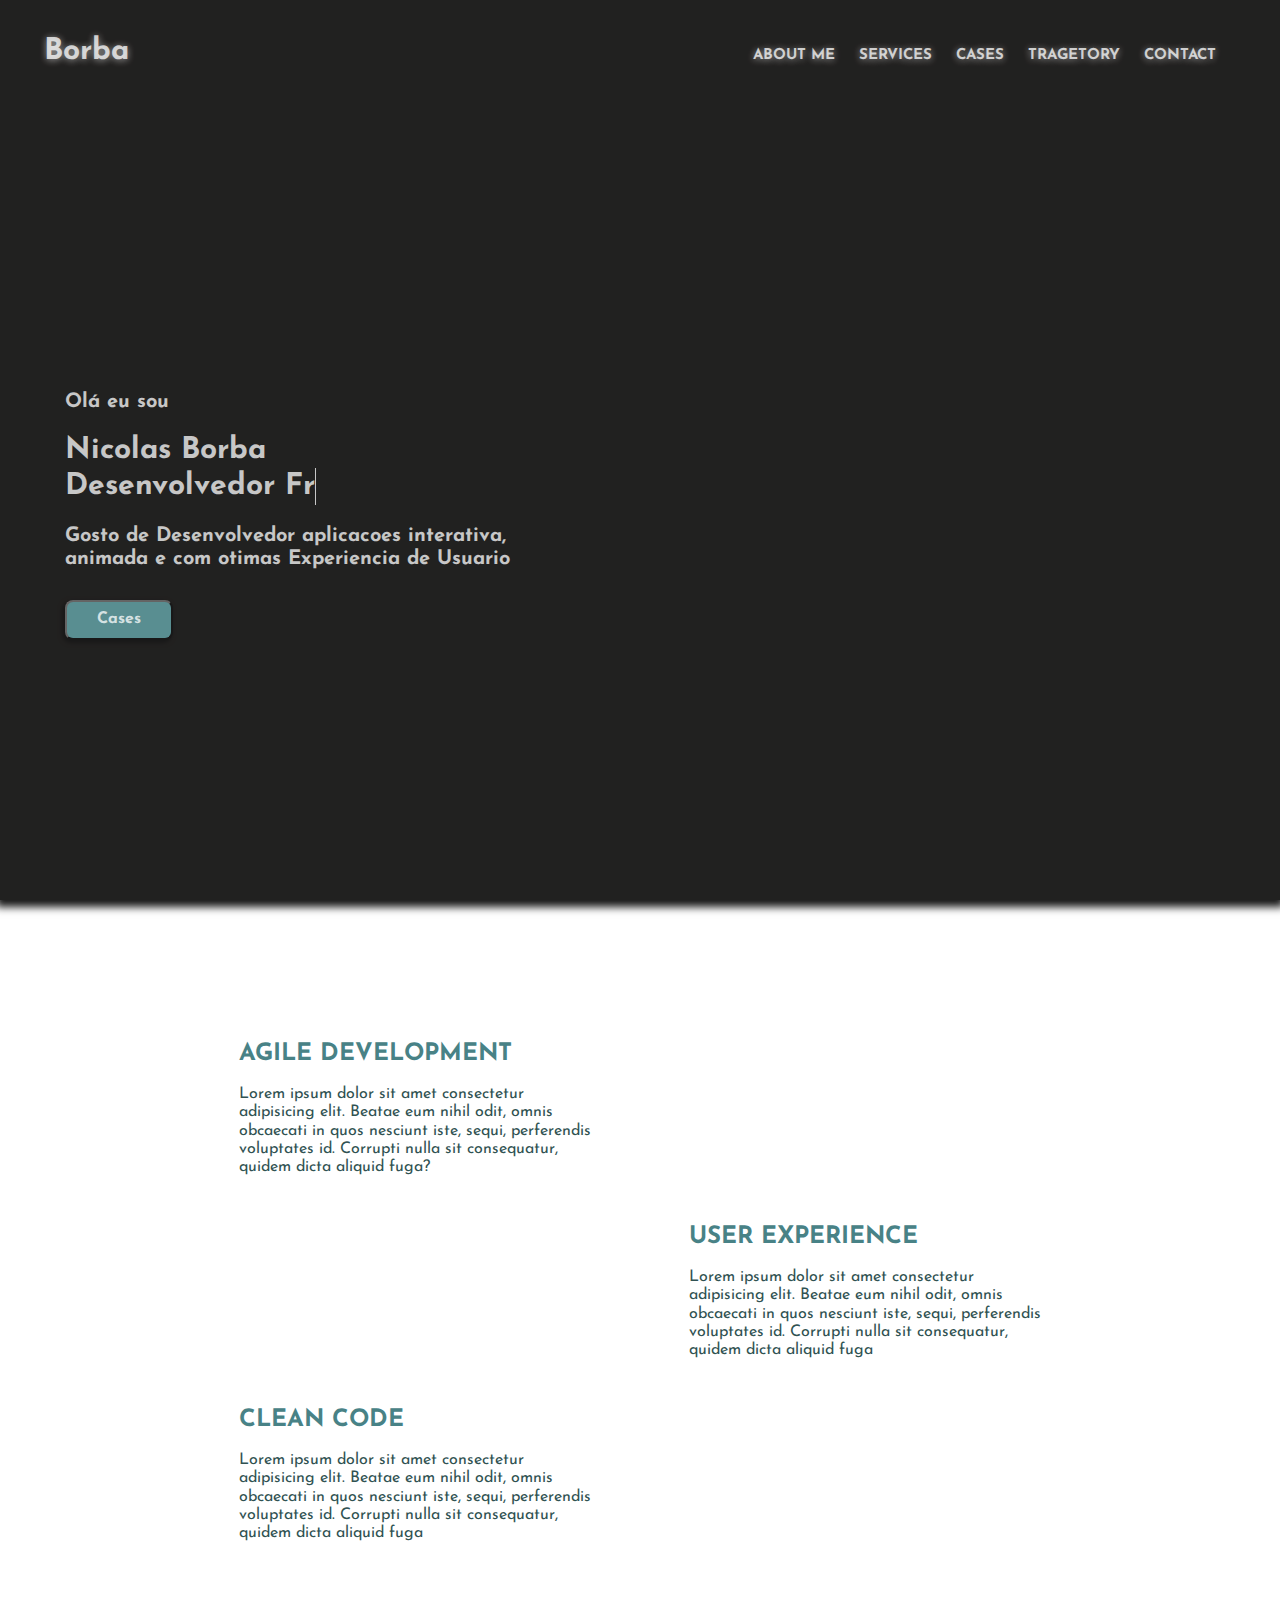
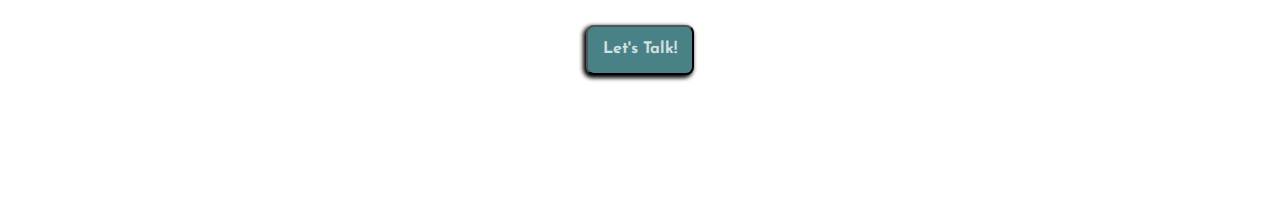
==== index.html @ f861fa84 "mudando modelo do projeto" ====
<!DOCTYPE html>
<html lang="en">
<head>
    <meta charset="UTF-8">
    <meta http-equiv="X-UA-Compatible" content="IE=edge">
    <meta name="viewport" content="width=device-width, initial-scale=1.0">
    <!--font-->
    <link rel="preconnect" href="https://fonts.googleapis.com">
    <link rel="preconnect" href="https://fonts.gstatic.com" crossorigin>
    <link href="https://fonts.googleapis.com/css2?family=Josefin+Sans:ital,wght@0,300;0,400;1,700&display=swap" rel="stylesheet">
    <!--config-->
    <link rel="stylesheet" href="css/config/normalize.css">
    <link rel="stylesheet" href="css/config/reset.css">
    <link rel="stylesheet" href="css/config/root.css">

    <link rel="stylesheet" href="css/banner.css">
    <link rel="stylesheet" href="css/services/services.css">
    <link rel="stylesheet" href="css/services/list__services.css">
    <link rel="stylesheet" href="css/style.css">

    <title>be welcome!</title>
</head>
<body>
    <div class="background">
        <header class="header">
            <div class="logo">Borba</div>
            <ul class="nav__list">
                <li class="nav__item"><a href="">ABOUT ME</a></li>
                <li class="nav__item"><a href="">SERVICES</a></li>
                <li class="nav__item"><a href="">CASES</a></li>
                <li class="nav__item"><a href="">TRAGETORY</a></li>
                <li class="nav__item"><a href="">CONTACT</a></li>
            </ul>
        </header>

        <section class="banner">
            <div class="banner__info">
            <div class="titulo">
                <p>Olá eu sou</p>
                <h2>Nicolas Borba</h2>
                <h1 class="line typingAnimation typing">Desenvolvedor Front-end</h1>
                <p class="p">Gosto de Desenvolvedor aplicacoes interativa, animada  e com otimas Experiencia de Usuario</p>
                <button>Cases</button>
            </div>
            </div>
          














        </section>
    </div>
    <section class="services">
        <row class="list__services">
            <div class="service__item service-dev" id="service">
                <div class="content">
                    <h2>AGILE DEVELOPMENT </h2>
                    <p>Lorem ipsum dolor sit amet consectetur adipisicing elit. Beatae eum nihil odit, omnis obcaecati in quos nesciunt iste, sequi, perferendis voluptates id. Corrupti nulla sit consequatur, quidem dicta aliquid fuga?</p>
                </div>
            </div>
            <div class="service__item service-ux" id="service">
                <div class="content">
                    <h2>USER EXPERIENCE</h2>
                    <p>Lorem ipsum dolor sit amet consectetur adipisicing elit. Beatae eum nihil odit, omnis obcaecati in quos nesciunt iste, sequi, perferendis voluptates id. Corrupti nulla sit consequatur, quidem dicta aliquid fuga</p>

                </div>
            </div>
            <div class="service__item service-tecnologies" id="service">
                <div class="content">
                    <h2>CLEAN CODE</h2>
                    <p>Lorem ipsum dolor sit amet consectetur adipisicing elit. Beatae eum nihil odit, omnis obcaecati in quos nesciunt iste, sequi, perferendis voluptates id. Corrupti nulla sit consequatur, quidem dicta aliquid fuga</p>

                </div>
            </div>
        </row>

        <button>Let's Talk!</button>

    </section>
</body>
</html>
---- css/config/root.css ----
:root{
    --primary: #488286;
    --primary-hover: #305252;
    --secondary:    #488286;
    --secondary-hover: #305252;
    --background-1: #0a0908;
    --white: rgba(255, 255, 255, .75);
    --text-shadow: 0px 1px 7px rgba(150, 150, 150, 1);
    --text-shadow-hover: 0px 1px 7px rgb(203, 42, 112, 1);
}
html{
    scroll-behavior: smooth;
}
@keyframes moveUpDown {
    0%{ 
        background-position-y: 0rem;
    }
    100%{
        background-position-y: -80rem;
    }
}
---- css/banner.css ----
@import url(config/root.css);


.banner{
    height: calc(100vh - 110.38px);
    display: flex;
    
    
    
}



.banner__info{
    color: var(--white);
    display: flex;
    width: 50%;
    align-items: center;
    justify-content: flex-start;
    padding-left: 65px;
    
   
}
.title{
    width: auto; 
    display: flex;
    flex-direction: row;   
}
.banner__info h1{
    font-size: 30px;
    padding-top: 2px;
}
.banner h2{
   
    font-size: 30px;
}
.banner__info p{
    font-size: 20px;
    
    font-weight: bolder;
}
.underline{
    
    display: flex;
    align-items: flex-end;
    animation: piscar 1.2s infinite;
}
.underline p{
    padding-top: 10px;
    font-size: 40px;
}
 button{
    color: var(--white);
    font-weight: bolder;
    margin-top: 9px;
    width: 108px;
    height: 40px;
    border-radius: .5rem;
    background-color: var(--secondary);
    -webkit-box-shadow: -2px 2px 4px 1px #000000; 
    box-shadow: -2px 2px 4px 1px #000000;
    transition: all .1s ease-in-out;
}
button:hover{
    cursor: pointer;
    width: 107px;
    background-color: var(--secondary-hover);
}



.line{
    width: 50%;
    position: relative;
    border-right: 1px solid var(--white);
    white-space: nowrap;
    overflow: hidden;
    text-align: center;
    transition: all .1s ease-in-out;
}
.typingAnimation{
    animation: blinkCursor 500ms steps(40) infinite normal, typingText 4s steps(40) normal both;
}

@keyframes blinkCursor {
    from{
        border-right-color: var(--white);
    }
    to{
        border-right-color: transparent;
    }
}

@keyframes typingText {
    from{ width: 0%;}
    to{ width: 11.31em;}
}
---- css/services/services.css ----
.services{
    height: 100vh;
    background-color: var(--white);
    display: flex;
    flex-direction: column;
    justify-content: center;
    align-items: center;
}

.services h2{
    color: var(--primary);
}
.services p {
    color: var(--primary-hover);
}
---- css/services/list__services.css ----
.list__services{
    display: flex;
    flex-direction: column;
    width: 100%;
    align-items: center;

}


.service-ux{
    margin-right: -450px;
    display: flex;
    flex-direction: column;
    justify-content: flex-end;
    align-items: center;
    animation: moverUx 3s;

}
.service-dev{
    margin-left: -450px;
    display: flex;
    flex-direction: column;
    justify-content: center;
}
.service-tecnologies{
    margin-left: -450px;
    display: flex;
    flex-direction: column;
    justify-content: center;
}
.list__services .content{
    height:135px;
    display: flex;
    flex-direction: column;
    justify-content: center;
    padding: 1.5rem;
    transition: all  .3s ease-in-out;
}
.service__item .content:hover{
    cursor: pointer;
    -webkit-box-shadow: 0px 0px 15px -5px var(--secondary); 
box-shadow: 0px 0px 15px -5px var(--secondary);
}
.p{ 
    width: 500px;
    height: 33;
}
.services button{
   margin-top: 50px;
   height: 50px;
}
#service{
    width: 400px;
}



@keyframes moverUx{
    0% {
        transform: translatex(200px);
      }
    100%{
        transform: translatex(0px);
    }
}
---- css/style.css ----
*{
    list-style-type: none;
    text-decoration: none;
    font-family: 'Josefin Sans', sans-serif;
}
.background{
    width: 100%;
    height: 100vh;
    background-color: var(--background-1);
    object-fit: contain;
    background-size: cover;
    opacity: .9;
    -webkit-box-shadow: 0px 3px 8px 4px #000000; 
box-shadow: 0px 3px 8px 4px #000000;
}
.header{
    display: flex;
    justify-content: space-between;
    padding: 30px 40px;
    
}

.logo{
    padding: 4px;
    padding-top: 5px;
    color: var(--white);
    font-size: 30px;
    text-shadow: var(--text-shadow);
    font-weight: bolder;
}
.logo:hover{
    cursor:pointer;
}
.nav__list{
    display: flex;
    list-style-type: none;
    
}

.nav__item a{
   
    color: var(--white);
    padding-right: 24px;
    font-size: 15px;
    font-weight: bolder;
    text-shadow: var(--text-shadow);
    transition: all .3s;
}

.nav__item a:hover{
    color: #a3a4aa;
    list-style-type: disc;
    

}
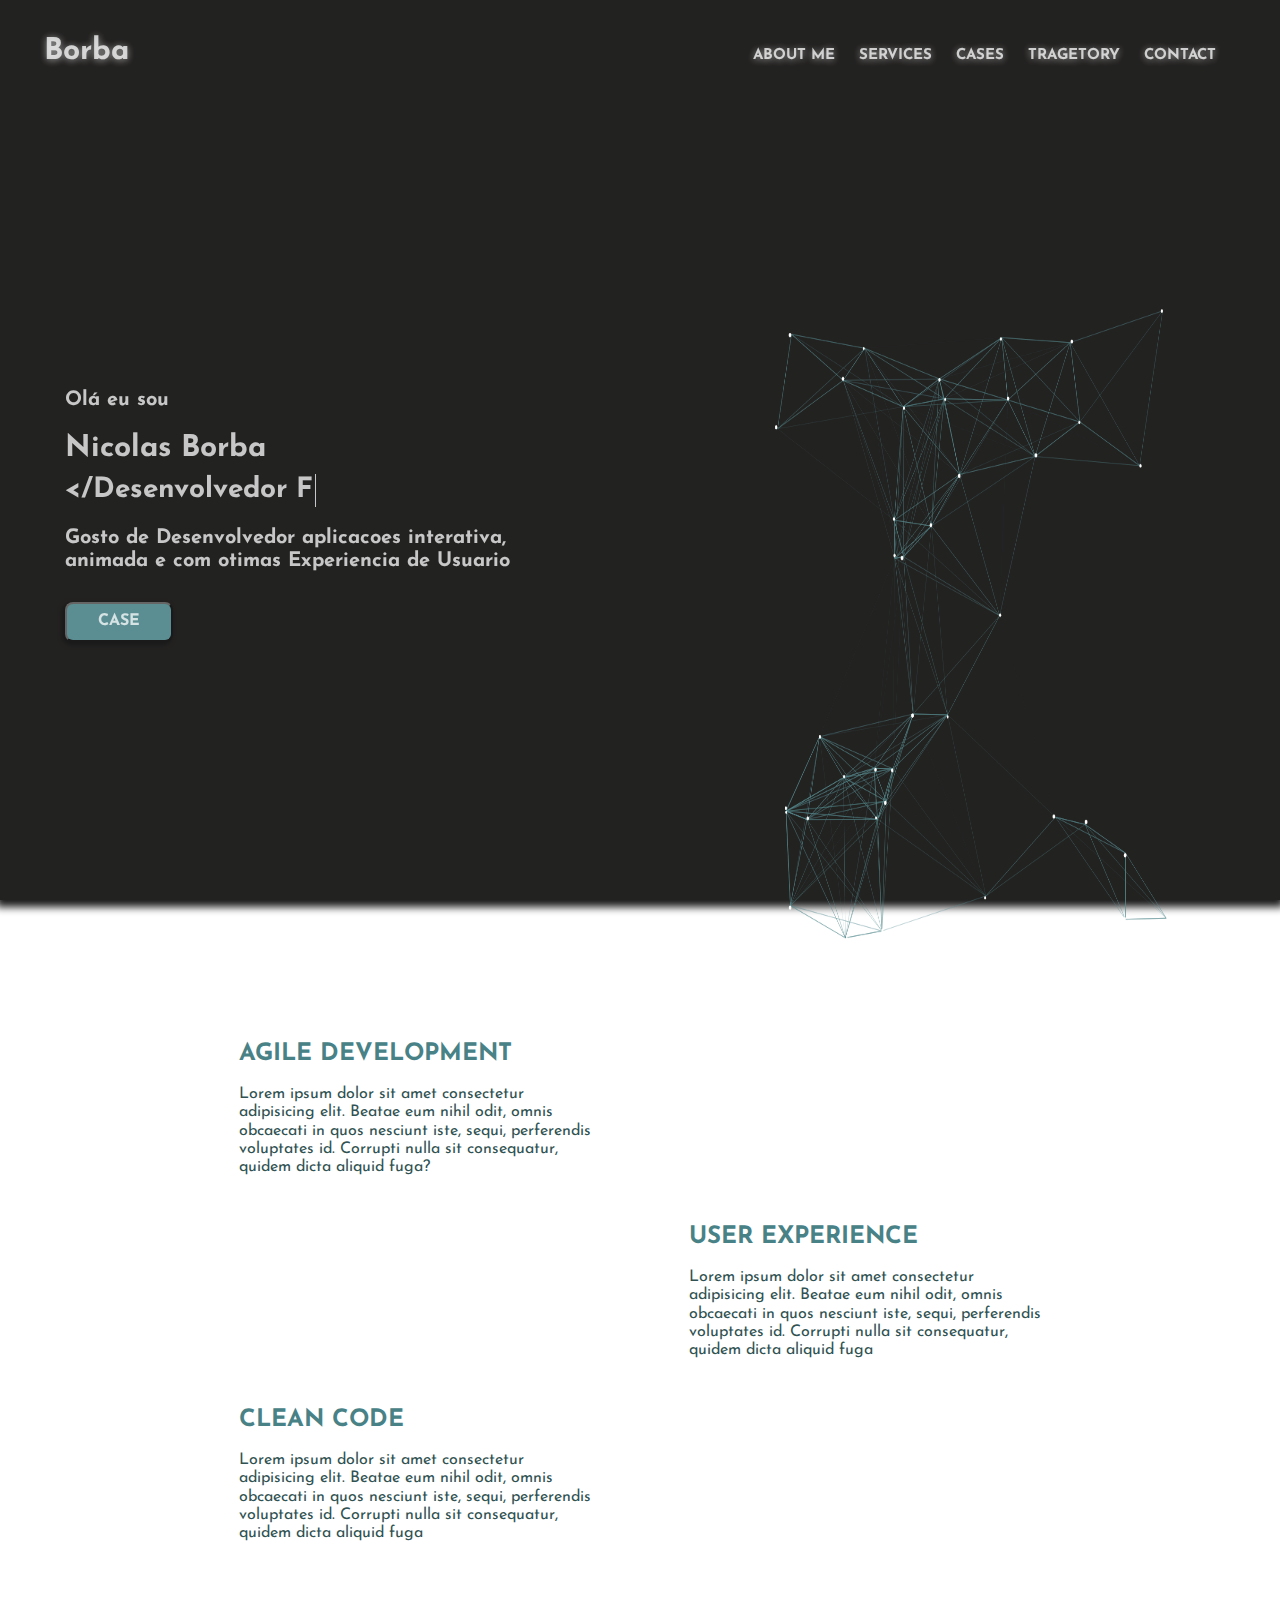
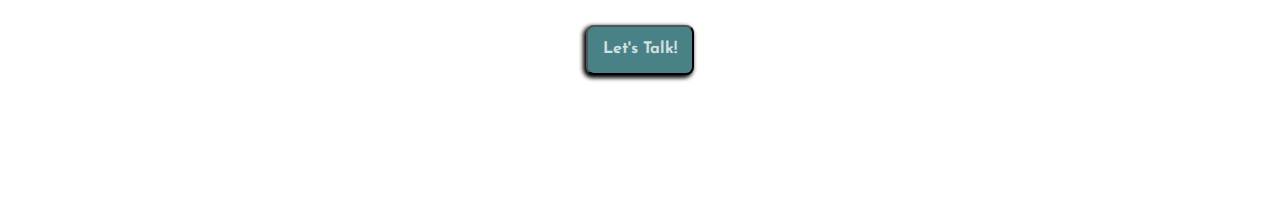
==== commit b3cda28b: "add netpartcle animation app" ====
--- a/index.html
+++ b/index.html
@@ -14,6 +14,7 @@
     <link rel="stylesheet" href="css/config/root.css">
 
     <link rel="stylesheet" href="css/banner.css">
+    <link rel="stylesheet" href="css/banner/canvas.css">
     <link rel="stylesheet" href="css/services/services.css">
     <link rel="stylesheet" href="css/services/list__services.css">
     <link rel="stylesheet" href="css/style.css">
@@ -38,13 +39,15 @@
             <div class="titulo">
                 <p>Olá eu sou</p>
                 <h2>Nicolas Borba</h2>
-                <h1 class="line typingAnimation typing">Desenvolvedor Front-end</h1>
+                <h1 class="line typingAnimation typing">&lt;/Desenvolvedor Front-end></h1>
                 <p class="p">Gosto de Desenvolvedor aplicacoes interativa, animada  e com otimas Experiencia de Usuario</p>
-                <button>Cases</button>
+                <button>CASE</button>
             </div>
             </div>
-          
-
+           
+            <div class="net-particle">
+                <canvas id="canvas"></canvas>
+            </div>
 
 
 
@@ -87,5 +90,10 @@
         <button>Let's Talk!</button>
 
     </section>
+
+
+
+
+    <script src="Js/network-animation.js"></script>
 </body>
 </html>--- a/css/banner.css
+++ b/css/banner.css
@@ -27,11 +27,11 @@
     flex-direction: row;   
 }
 .banner__info h1{
-    font-size: 30px;
-    padding-top: 2px;
+    font-size: 28px;
+   
 }
 .banner h2{
-   
+    padding-bottom: 8px;
     font-size: 30px;
 }
 .banner__info p{
@@ -79,7 +79,7 @@
     transition: all .1s ease-in-out;
 }
 .typingAnimation{
-    animation: blinkCursor 500ms steps(40) infinite normal, typingText 4s steps(40) normal both;
+    animation: blinkCursor 800ms steps(40) infinite normal, typingText 6s steps(40) normal both;
 }
 
 @keyframes blinkCursor {
@@ -92,6 +92,6 @@
 }
 
 @keyframes typingText {
-    from{ width: 0%;}
-    to{ width: 11.31em;}
+    from{ width: 0;}
+    to{ width: 13em;}
 }--- a/css/banner/canvas.css
+++ b/css/banner/canvas.css
@@ -0,0 +1,15 @@
+
+.net-particle{
+    width: 50%;
+    margin-top: 40px;
+    display: flex;
+    justify-content: center;
+    align-items: center;
+}
+#canvas{
+    padding-top: 170px;
+    display: block;
+    width: 70%;
+    height: 90%;
+   
+}--- a/css/style.css
+++ b/css/style.css
@@ -3,6 +3,7 @@
     text-decoration: none;
     font-family: 'Josefin Sans', sans-serif;
 }
+
 .background{
     width: 100%;
     height: 100vh;
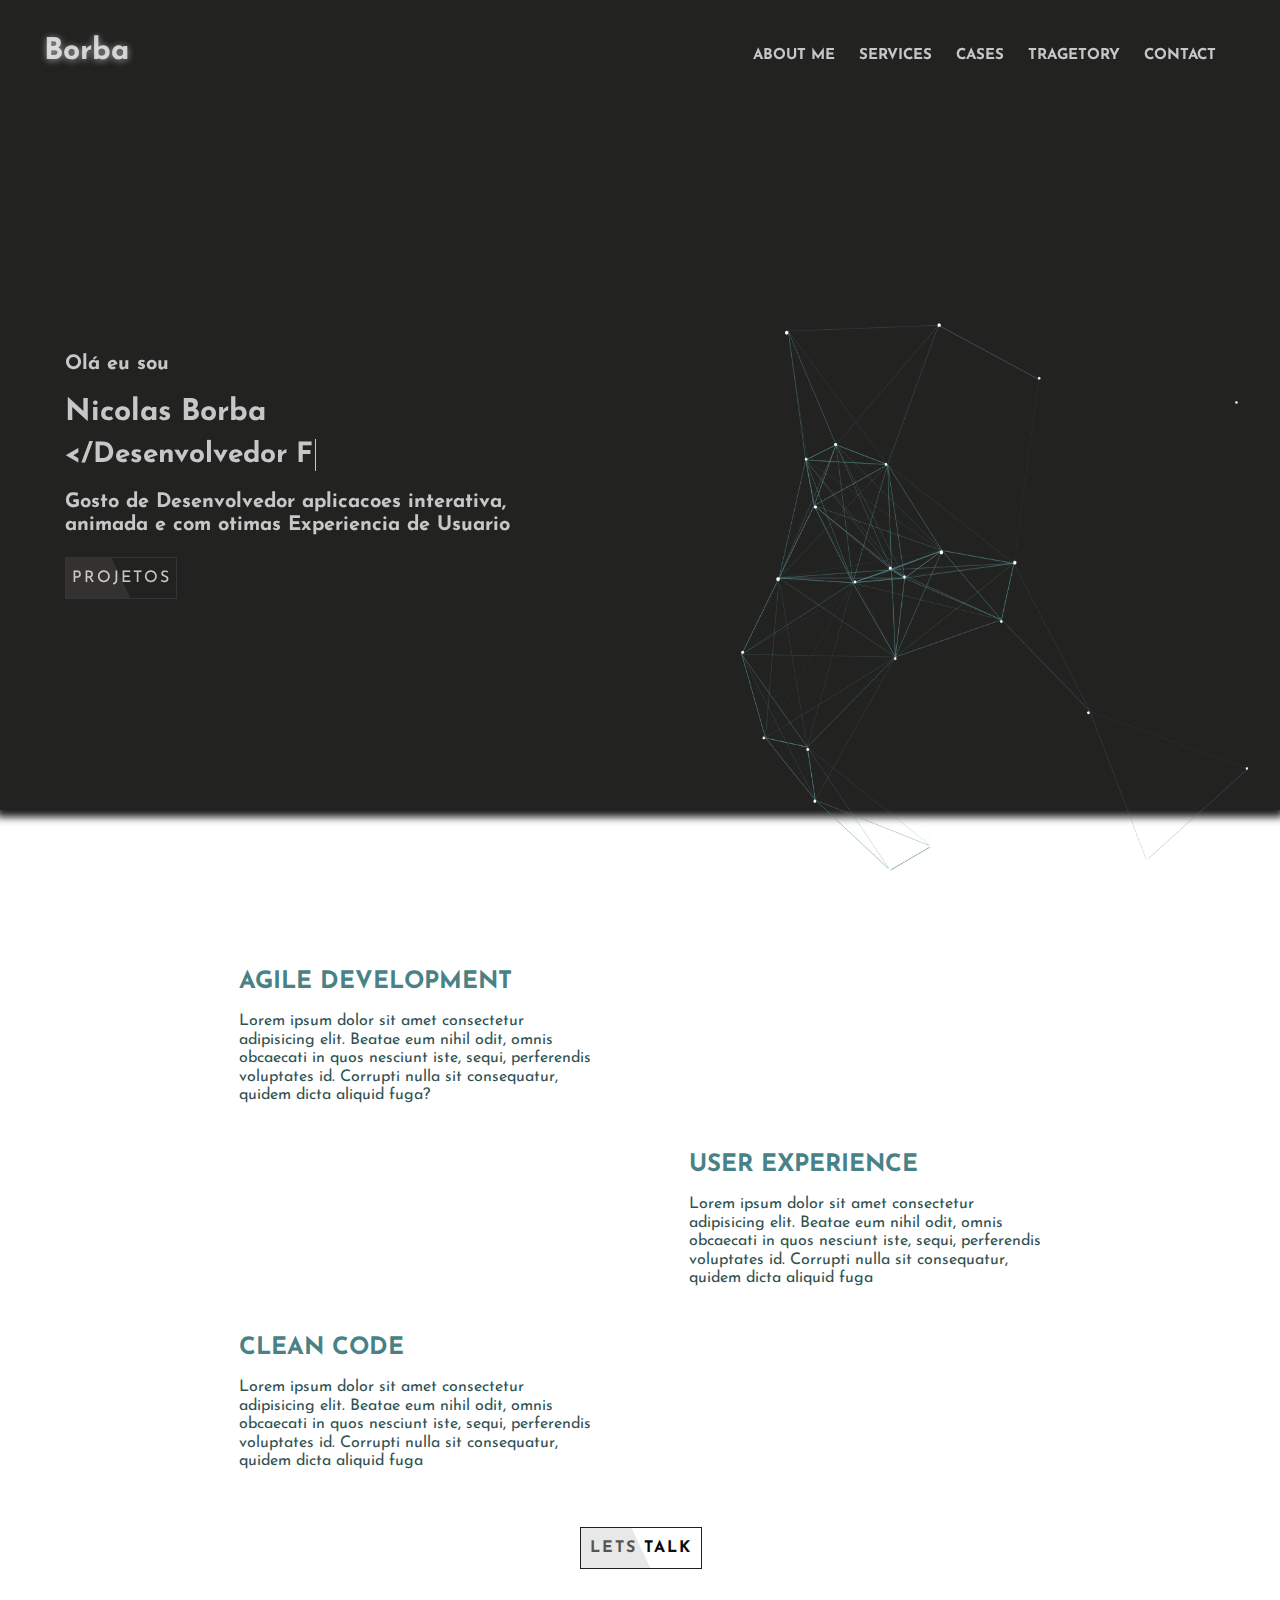
==== commit 72304ff6: "working on buttons" ====
--- a/index.html
+++ b/index.html
@@ -15,6 +15,7 @@
 
     <link rel="stylesheet" href="css/banner.css">
     <link rel="stylesheet" href="css/banner/canvas.css">
+   
     <link rel="stylesheet" href="css/services/services.css">
     <link rel="stylesheet" href="css/services/list__services.css">
     <link rel="stylesheet" href="css/style.css">
@@ -41,7 +42,11 @@
                 <h2>Nicolas Borba</h2>
                 <h1 class="line typingAnimation typing">&lt;/Desenvolvedor Front-end></h1>
                 <p class="p">Gosto de Desenvolvedor aplicacoes interativa, animada  e com otimas Experiencia de Usuario</p>
-                <button>CASE</button>
+                <div class="button-container">
+                    <a href="#" class="button">
+                        <span>Projetos</span>
+                    </a>
+                </div>
             </div>
             </div>
            
@@ -86,9 +91,12 @@
                 </div>
             </div>
         </row>
-
-        <button>Let's Talk!</button>
-
+        <div class="button-white-container">
+            <a href="#">
+                <span class="button2">Lets talk</span>
+            </a>
+        </div>
+        
     </section>
 
 
--- a/css/banner.css
+++ b/css/banner.css
@@ -2,7 +2,7 @@
 
 
 .banner{
-    height: calc(100vh - 110.38px);
+    height: calc(90vh - 101px);
     display: flex;
     
     
@@ -49,23 +49,6 @@
     padding-top: 10px;
     font-size: 40px;
 }
- button{
-    color: var(--white);
-    font-weight: bolder;
-    margin-top: 9px;
-    width: 108px;
-    height: 40px;
-    border-radius: .5rem;
-    background-color: var(--secondary);
-    -webkit-box-shadow: -2px 2px 4px 1px #000000; 
-    box-shadow: -2px 2px 4px 1px #000000;
-    transition: all .1s ease-in-out;
-}
-button:hover{
-    cursor: pointer;
-    width: 107px;
-    background-color: var(--secondary-hover);
-}
 
 
 
@@ -79,7 +62,7 @@
     transition: all .1s ease-in-out;
 }
 .typingAnimation{
-    animation: blinkCursor 800ms steps(40) infinite normal, typingText 6s steps(40) normal both;
+    animation: blinkCursor 800ms steps(40) infinite normal, typingText 4s steps(40) normal both;
 }
 
 @keyframes blinkCursor {
--- a/css/banner/canvas.css
+++ b/css/banner/canvas.css
@@ -9,7 +9,7 @@
 #canvas{
     padding-top: 170px;
     display: block;
-    width: 70%;
+    width: 90%;
     height: 90%;
    
 }--- a/css/style.css
+++ b/css/style.css
@@ -6,7 +6,7 @@
 
 .background{
     width: 100%;
-    height: 100vh;
+    height: 90vh;
     background-color: var(--background-1);
     object-fit: contain;
     background-size: cover;
@@ -44,13 +44,155 @@
     padding-right: 24px;
     font-size: 15px;
     font-weight: bolder;
-    text-shadow: var(--text-shadow);
-    transition: all .3s;
+   
+    transition: all .4s;
 }
 
 .nav__item a:hover{
-    color: #a3a4aa;
+    color: var(--primary);
     list-style-type: disc;
     
 
-}+}
+
+/*Button*/
+
+.button-container{
+    display: flex;
+    text-align: center;
+}
+.button-container a{
+    display: inline-block;
+    color: var(--white);
+    position: relative;
+    width: 110px;
+    height: 40px;
+    background-color: var(--white);
+    justify-content: center;
+    align-items: center;     
+}
+.button-container a:before,
+.button-container a:after{
+    content: '';
+    position: absolute;
+    inset: 0;
+    background-color: var(--secondary);
+    transition: 0.5s;
+    display: inline-block;
+}
+
+
+.button-container a:nth-child(1):before,
+.button-container a:nth-child(1):after{
+    background: linear-gradient(45deg, #488286,#172727,  #0d1616, #0a69f7);
+}
+
+
+.button-container a:hover:before{
+    inset: -3px;
+}
+.button-container a:hover:before{
+    inset: -3px;
+    filter: blur(9px);
+}
+.button-container a span {
+    position: absolute;
+    top: 0;
+    left: 0;
+    width: 100%;
+    height: 100%;
+    display: flex;
+    background-color: var(--background-1);
+    align-items: center;
+    justify-content: center;
+    z-index: 10;
+    color: var(--white);
+    z-index: 10;
+    text-transform: uppercase;
+    letter-spacing: 2px;
+    border: solid 1px hsl(240, 13%, 13%);
+    overflow: hidden;
+}
+
+.button-container a span:before{
+    content: '';
+    position: absolute;
+    top: 0;
+    left: -50%;
+    width: 100%;
+    height: 100%;
+    background: rgba(255, 255, 255, .075);
+    transform: skew(25deg);
+} 
+
+/*Button white*/
+
+.button-white-container{
+    display: flex;
+    text-align: center;
+    padding-top: 25px;
+}
+.button-white-container a{
+    display: inline-block;
+    color: var(--white);
+    position: relative;
+    width: 120px;
+    height: 40px;
+    background-color: var(--white);
+    justify-content: center;
+    align-items: center;     
+}
+.button-white-container a:before,
+.button-white-container a:after{
+    content: '';
+    position: absolute;
+    inset: 0;
+    background-color: #0a69f7;
+    transition: 0.5s;
+    display: inline-block;
+}
+
+
+.button-white-container a:nth-child(1):before,
+.button-white-container a:nth-child(1):after{
+    background: linear-gradient(45deg, #0a69f7,#618afa,  #a6ecec, #488286);
+}
+
+
+.button-white-container a:hover:before{
+    inset: -3px;
+}
+.button-white-container a:hover:before{
+    inset: -3px;
+    filter: blur(7px);
+}
+.button-white-container a span {
+    position: absolute;
+    top: 0;
+    left: 0;
+    width: 100%;
+    height: 100%;
+    display: flex;
+    font-weight: bolder;
+    background-color: white;
+    align-items: center;
+    justify-content: center;
+    z-index: 10;
+    color: var(--background-1);
+    z-index: 10;
+    text-transform: uppercase;
+    letter-spacing: 2px;
+    border: solid 1px hsl(240, 13%, 13%);
+    overflow: hidden;
+}
+
+.button-white-container a span:before{
+    content: '';
+    position: absolute;
+    top: 0;
+    left: -50%;
+    width: 100%;
+    height: 100%;
+    background: rgba(197, 197, 197, 0.4);
+    transform: skew(25deg);
+} 
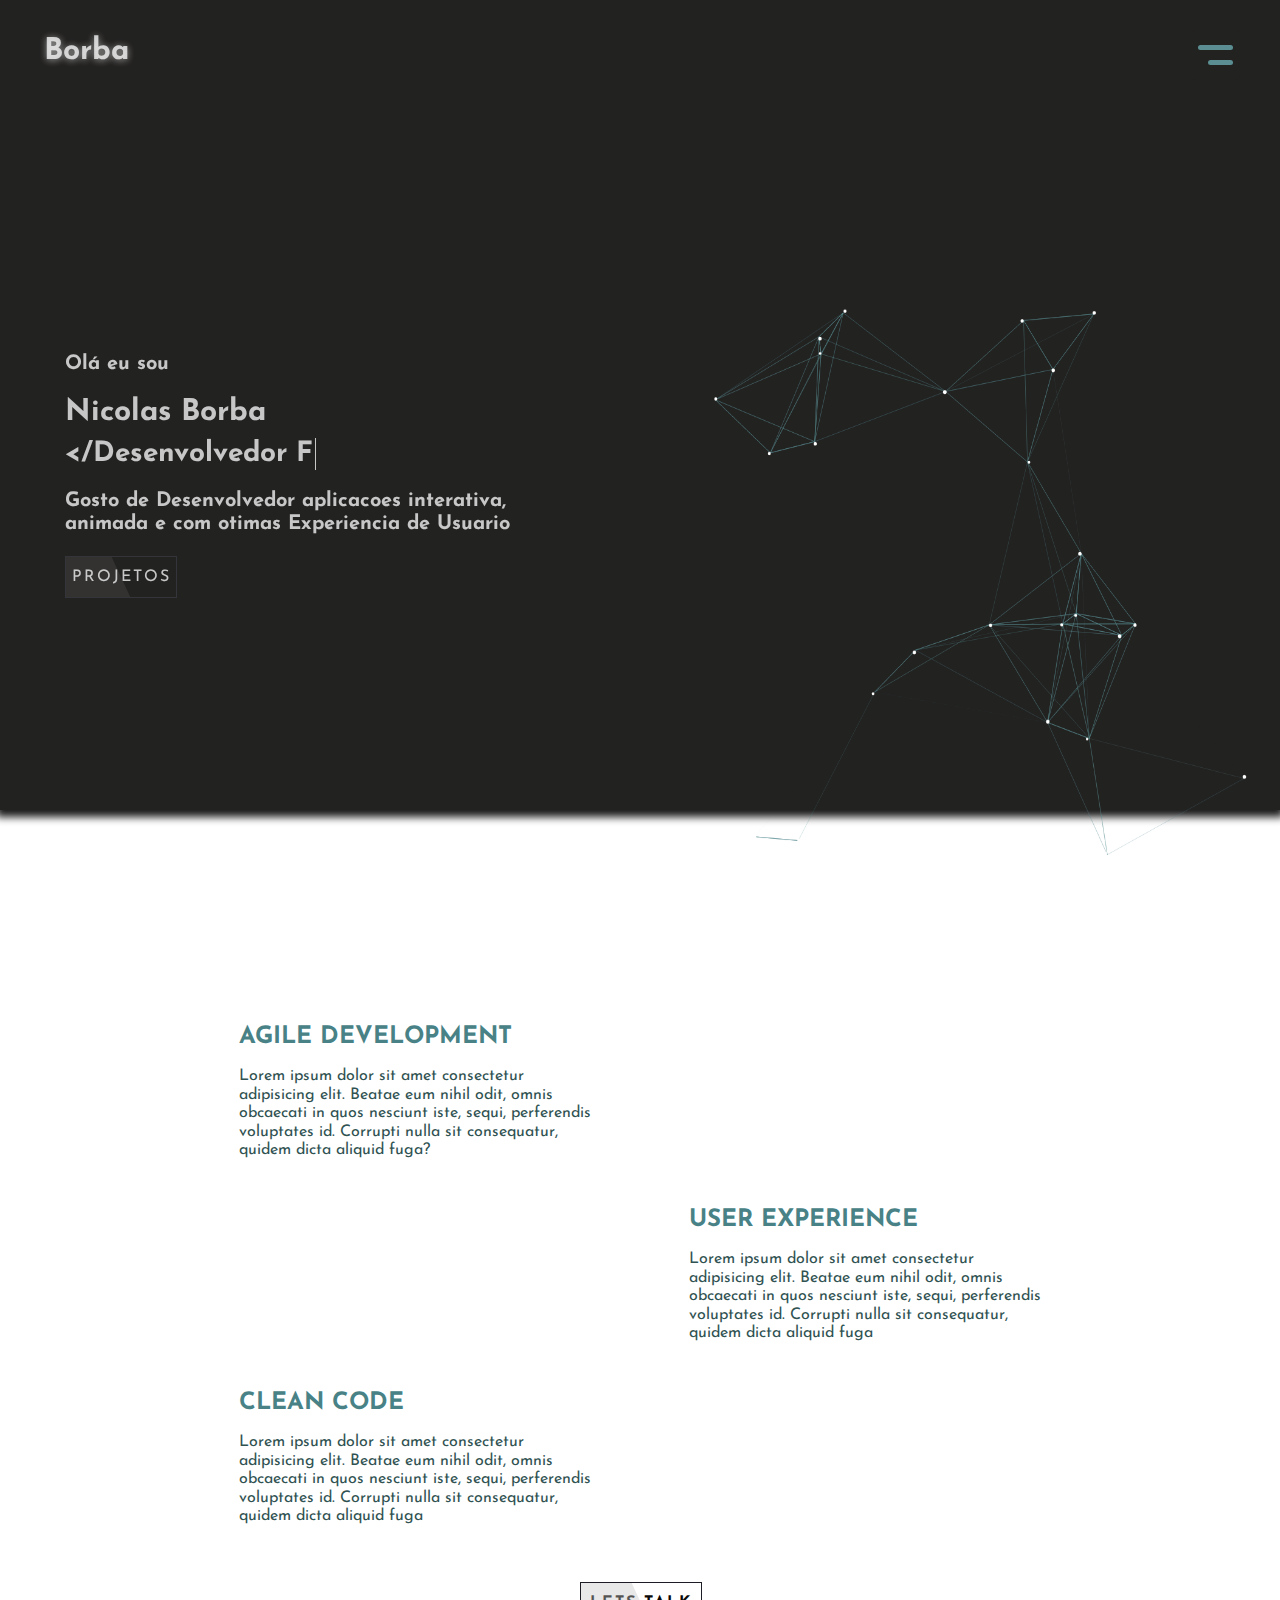
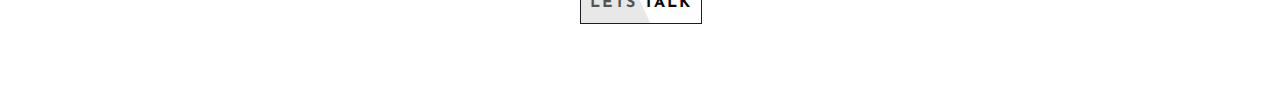
==== commit e3302dfe: "add menu hamburguer" ====
--- a/index.html
+++ b/index.html
@@ -26,14 +26,20 @@
     <div class="background">
         <header class="header">
             <div class="logo">Borba</div>
-            <ul class="nav__list">
-                <li class="nav__item"><a href="">ABOUT ME</a></li>
-                <li class="nav__item"><a href="">SERVICES</a></li>
-                <li class="nav__item"><a href="">CASES</a></li>
-                <li class="nav__item"><a href="">TRAGETORY</a></li>
-                <li class="nav__item"><a href="">CONTACT</a></li>
-            </ul>
+
+            <input type="checkbox" id="hamburguer"></input>
+            <label for="hamburguer">
+                <div class="hamburguer">
+                    
+                </div>
+                
+            </label>
+            
+
+
         </header>
+
+
 
         <section class="banner">
             <div class="banner__info">
--- a/css/services/services.css
+++ b/css/services/services.css
@@ -5,6 +5,7 @@
     flex-direction: column;
     justify-content: center;
     align-items: center;
+    
 }
 
 .services h2{
@@ -12,4 +13,4 @@
 }
 .services p {
     color: var(--primary-hover);
-}+}
--- a/css/services/list__services.css
+++ b/css/services/list__services.css
@@ -3,6 +3,7 @@
     flex-direction: column;
     width: 100%;
     align-items: center;
+    margin-top: 110px;
 
 }
 
--- a/css/style.css
+++ b/css/style.css
@@ -32,28 +32,56 @@
 .logo:hover{
     cursor:pointer;
 }
-.nav__list{
-    display: flex;
-    list-style-type: none;
-    
-}
-
-.nav__item a{
-   
-    color: var(--white);
-    padding-right: 24px;
-    font-size: 15px;
-    font-weight: bolder;
-   
-    transition: all .4s;
-}
-
-.nav__item a:hover{
-    color: var(--primary);
-    list-style-type: disc;
-    
-
-}
+/*menu*/
+.hamburguer{
+    position: absolute;
+    width: 50px;
+    height: 50px;
+    background-color: var(--background-1);
+    border-radius: 10%;
+    position: relative;
+}
+.hamburguer:hover{
+   cursor: pointer;
+}
+.hamburguer:after{
+    content: '';
+    position: absolute;
+    width: 70%;
+    top: 30%;
+    left: 15%;
+    background-color: var(--primary);
+    height: 10%;
+    border-radius: 20px;
+    transition: 1s ease;
+}
+
+.hamburguer:before{
+    content: '';
+    position: absolute;
+    width: 50%;
+    top: 60%;
+    left: 35.5%;
+    background-color: var(--primary);
+    height: 10%;
+    border-radius: 20px;
+    transition: 1s ease;
+}
+#hamburguer{
+    display: none;
+}
+#hamburguer:checked ~ label .hamburguer:after{
+    transform: rotate(225deg);
+    top: 45%;
+}
+#hamburguer:checked ~ label .hamburguer:before{
+    width: 70%;
+    transform: rotate(-225deg);
+    top: 45%;
+    left: 15%;
+}
+
+
 
 /*Button*/
 
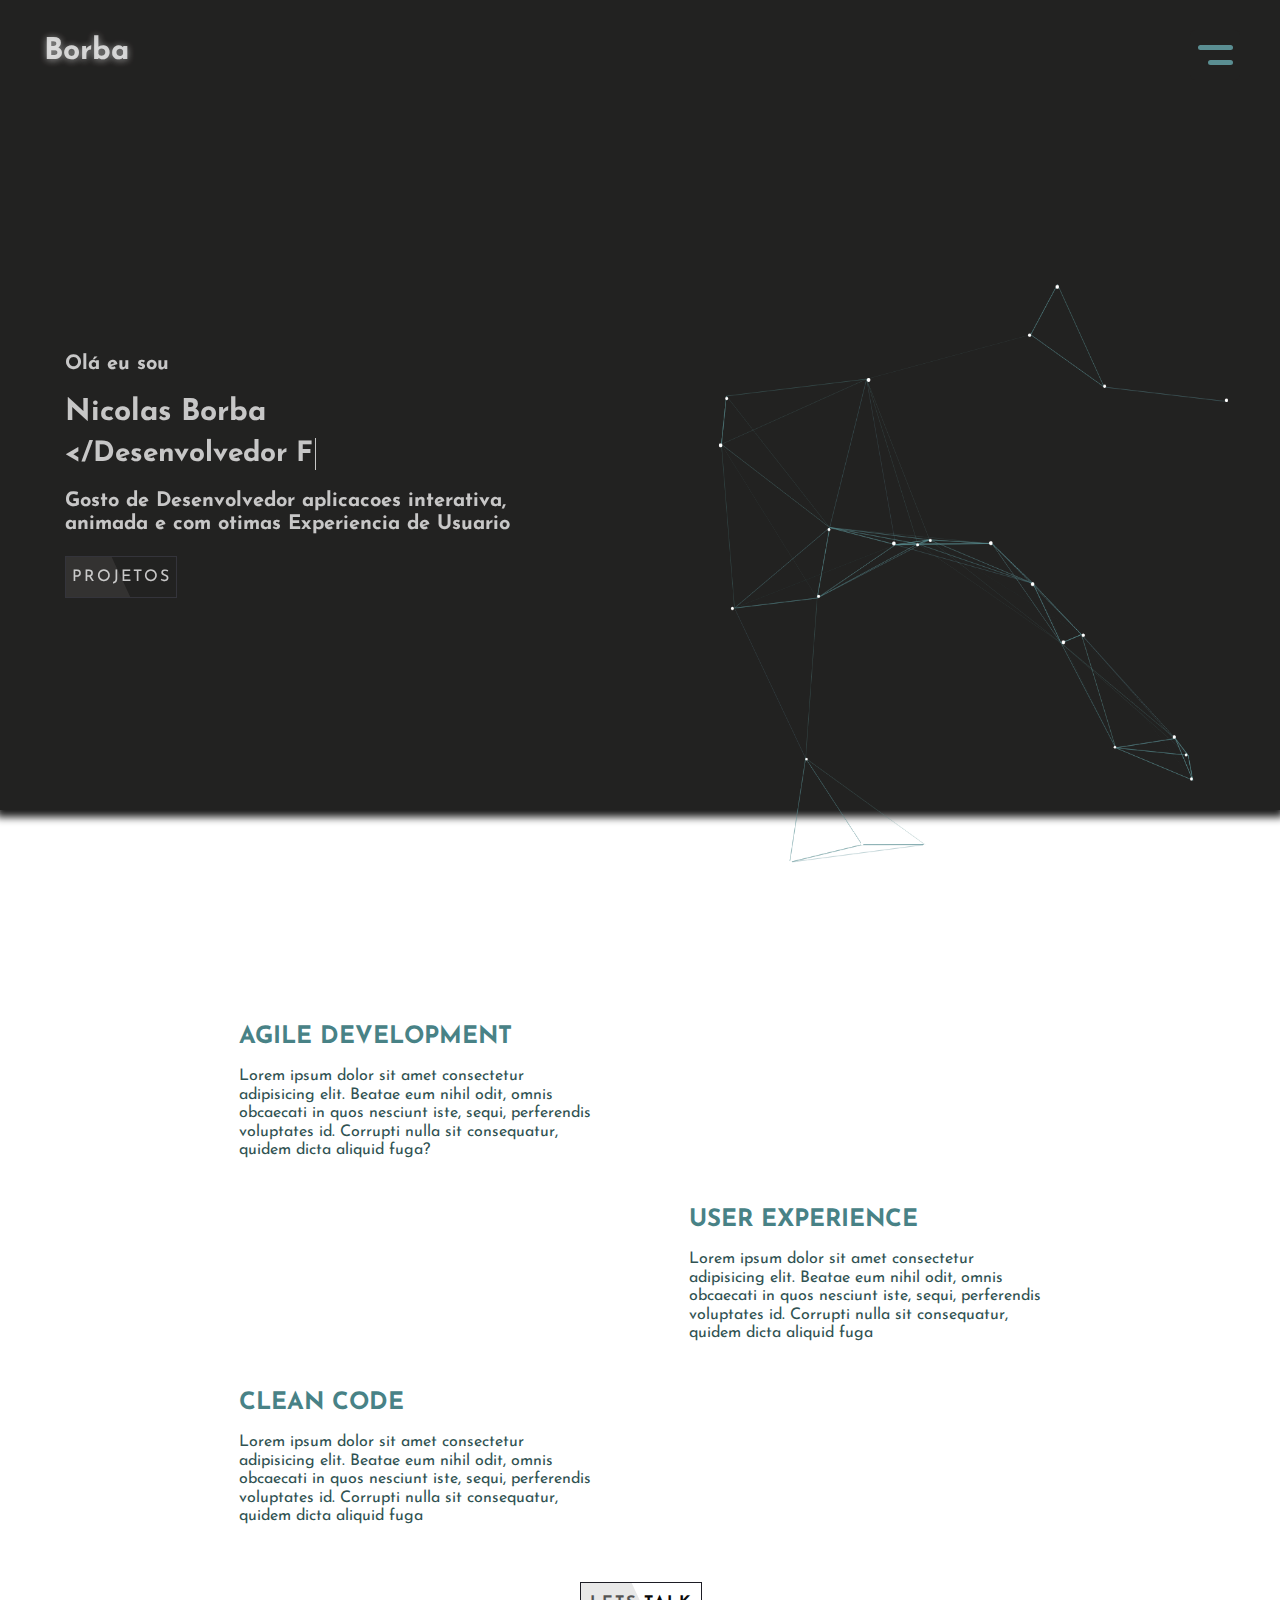
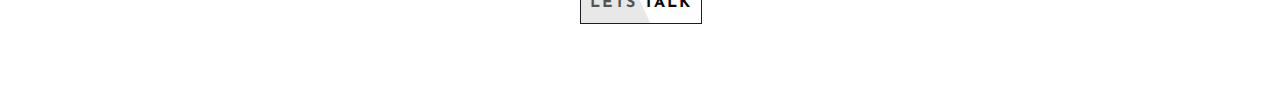
==== commit 3149be95: "menu" ====
--- a/index.html
+++ b/index.html
@@ -25,15 +25,30 @@
 <body>
     <div class="background">
         <header class="header">
-            <div class="logo">Borba</div>
+
+            <div class="logo">Borba
+
+            </div>
+
+
+            <ul class="menu menuAtivo">
+                <li class="menu-item"><a href="">Sobre</a></li>
+                <li class="menu-item"><a href="">Projetos</a></li>
+                <li class="menu-item"><a href="">Carreira</a></li>
+                <li class="menu-item"><a href="">contato</a></li>
+            </ul>
+
 
             <input type="checkbox" id="hamburguer"></input>
-            <label for="hamburguer">
-                <div class="hamburguer">
+            
+
+                <label for="hamburguer">
+                    <div class="hamburguer">
+                        
+                    </div>
                     
-                </div>
-                
-            </label>
+                </label>
+          
             
 
 
@@ -46,7 +61,7 @@
             <div class="titulo">
                 <p>Olá eu sou</p>
                 <h2>Nicolas Borba</h2>
-                <h1 class="line typingAnimation typing">&lt;/Desenvolvedor Front-end></h1>
+                <h1 class="line typingAnimation typing">&lt;/Desenvolvedor Front-end> </h1>
                 <p class="p">Gosto de Desenvolvedor aplicacoes interativa, animada  e com otimas Experiencia de Usuario</p>
                 <div class="button-container">
                     <a href="#" class="button">
@@ -109,5 +124,6 @@
 
 
     <script src="Js/network-animation.js"></script>
+    <script src="Js/menu.js"></script>
 </body>
 </html>--- a/css/style.css
+++ b/css/style.css
@@ -32,14 +32,51 @@
 .logo:hover{
     cursor:pointer;
 }
-/*menu*/
+.menu{
+    position: absolute;
+    width: 20%;
+    background-color: var(--white);
+    left: 80%;top: 0;
+    margin-top: 0;
+    height: 820px;
+    display: flex;
+    flex-direction: column;
+    align-items: center;
+    justify-content: center;
+    
+}
+.menu .menu-item a {
+    color: var(--primary);
+}
+.menu .menu-item  {
+    display: flex;
+    font-size: 25px;
+    margin: 20px;
+   width: 100%;
+   height: 10%;
+   align-items: center;
+   justify-content: center;
+  
+}
+.menu .menu-item:hover {
+    cursor: pointer;
+    -webkit-box-shadow: 0px 0px 15px -5px var(--secondary); 
+    box-shadow: 0px 0px 15px -5px var(--secondary);
+}
+.menuAtivo{
+    display: none;
+
+}
+
+/*menu hamburguer*/
 .hamburguer{
-    position: absolute;
+    position: fixed;
     width: 50px;
     height: 50px;
     background-color: var(--background-1);
     border-radius: 10%;
     position: relative;
+    transition: 1s ease;
 }
 .hamburguer:hover{
    cursor: pointer;
@@ -80,8 +117,9 @@
     top: 45%;
     left: 15%;
 }
-
-
+#hamburguer:checked ~ label .hamburguer{
+    border-radius: 50%;
+}
 
 /*Button*/
 
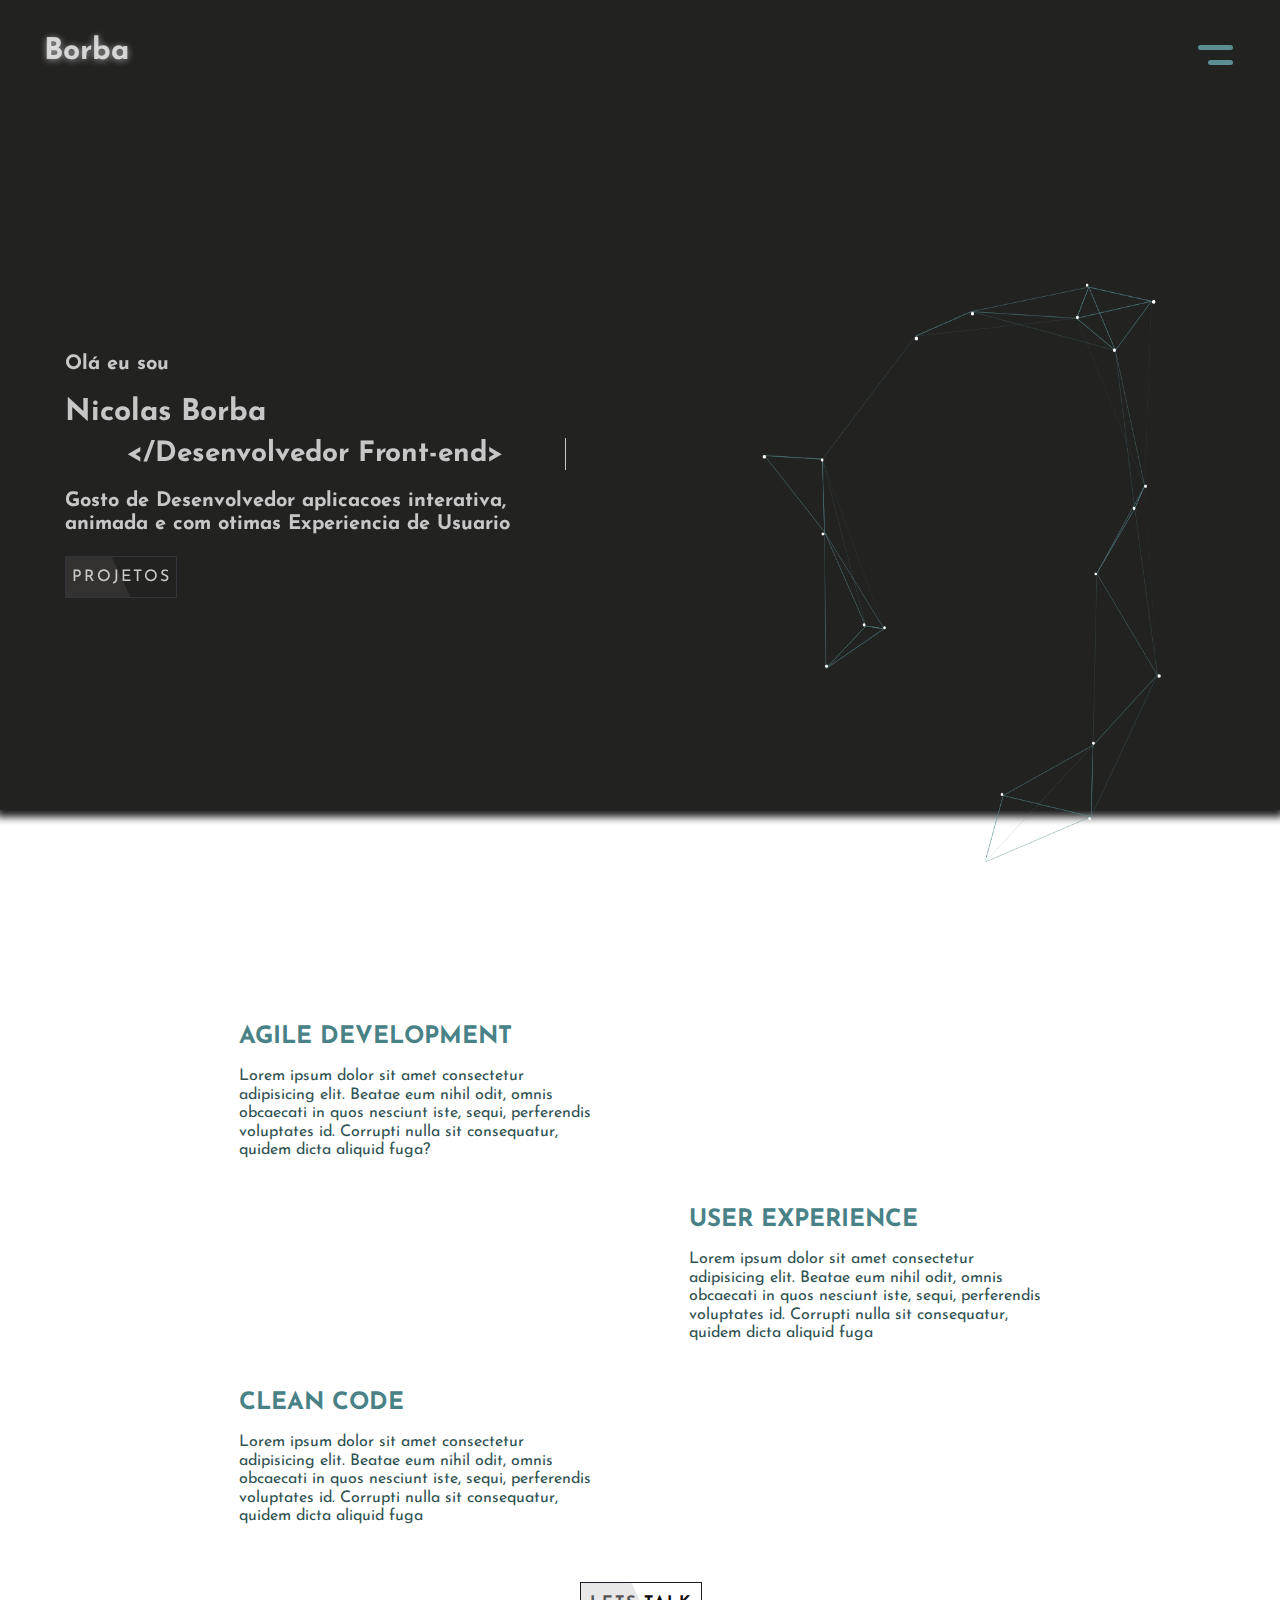
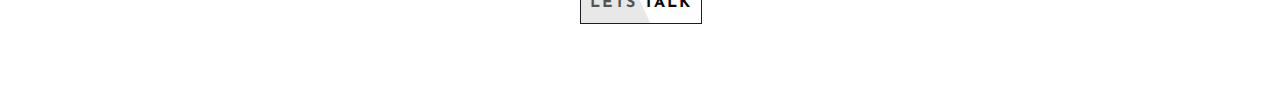
==== commit 78f34b5e: "trabalhando no responsivo" ====
--- a/index.html
+++ b/index.html
@@ -19,8 +19,8 @@
     <link rel="stylesheet" href="css/services/services.css">
     <link rel="stylesheet" href="css/services/list__services.css">
     <link rel="stylesheet" href="css/style.css">
-
-    <title>be welcome!</title>
+    <link rel="stylesheet" href="css/config/responsive.css">
+    <title>Minimal is my Religion!</title>
 </head>
 <body>
     <div class="background">
@@ -31,7 +31,7 @@
             </div>
 
 
-            <ul class="menu menuAtivo">
+            <ul class="menu ">
                 <li class="menu-item"><a href="">Sobre</a></li>
                 <li class="menu-item"><a href="">Projetos</a></li>
                 <li class="menu-item"><a href="">Carreira</a></li>
@@ -58,21 +58,23 @@
 
         <section class="banner">
             <div class="banner__info">
-            <div class="titulo">
-                <p>Olá eu sou</p>
-                <h2>Nicolas Borba</h2>
-                <h1 class="line typingAnimation typing">&lt;/Desenvolvedor Front-end> </h1>
-                <p class="p">Gosto de Desenvolvedor aplicacoes interativa, animada  e com otimas Experiencia de Usuario</p>
-                <div class="button-container">
-                    <a href="#" class="button">
-                        <span>Projetos</span>
-                    </a>
+                <div class="titulo">
+                    <p>Olá eu sou</p>
+                    <h2>Nicolas Borba</h2>
+                    <h1 class="line typingAnimation typing">&lt;/Desenvolvedor Front-end> </h1>
+                    <p class="p">Gosto de Desenvolvedor aplicacoes interativa, animada  e com otimas Experiencia de Usuario</p>
+                    <div class="button-container">
+                        <a href="#" class="button">
+                            <span>Projetos</span>
+                        </a>
+                    </div>
                 </div>
-            </div>
             </div>
            
             <div class="net-particle">
-                <canvas id="canvas"></canvas>
+                <canvas id="canvas">
+                </canvas>
+                
             </div>
 
 
--- a/css/banner.css
+++ b/css/banner.css
@@ -4,7 +4,7 @@
 .banner{
     height: calc(90vh - 101px);
     display: flex;
-    
+    width:100%;
     
     
 }
@@ -22,13 +22,14 @@
    
 }
 .title{
-    width: auto; 
+    width: 100%; 
     display: flex;
     flex-direction: row;   
 }
 .banner__info h1{
+    width: 100%;
     font-size: 28px;
-   
+    margin: 0;
 }
 .banner h2{
     padding-bottom: 8px;
--- a/css/services/services.css
+++ b/css/services/services.css
@@ -1,6 +1,7 @@
 .services{
     height: 100vh;
     background-color: var(--white);
+    width: 100%;
     display: flex;
     flex-direction: column;
     justify-content: center;
--- a/css/services/list__services.css
+++ b/css/services/list__services.css
@@ -14,7 +14,7 @@
     flex-direction: column;
     justify-content: flex-end;
     align-items: center;
-    animation: moverUx 3s;
+    
 
 }
 .service-dev{
--- a/css/style.css
+++ b/css/style.css
@@ -34,16 +34,19 @@
 }
 .menu{
     position: absolute;
-    width: 20%;
+    width: 0;
     background-color: var(--white);
-    left: 80%;top: 0;
+    left: 75%;top: 0;
     margin-top: 0;
     height: 820px;
     display: flex;
     flex-direction: column;
     align-items: center;
     justify-content: center;
-    
+    overflow: hidden;
+    transition: all .3s ease-in-out;
+   
+  
 }
 .menu .menu-item a {
     color: var(--primary);
@@ -56,6 +59,7 @@
    height: 10%;
    align-items: center;
    justify-content: center;
+   transition: 4s ease;
   
 }
 .menu .menu-item:hover {
@@ -63,10 +67,13 @@
     -webkit-box-shadow: 0px 0px 15px -5px var(--secondary); 
     box-shadow: 0px 0px 15px -5px var(--secondary);
 }
-.menuAtivo{
-    display: none;
-
-}
+
+.active, menu{
+    opacity: 1;
+    width: 25%;
+    display: flex;
+}
+
 
 /*menu hamburguer*/
 .hamburguer{
@@ -121,11 +128,21 @@
     border-radius: 50%;
 }
 
+/*canvas*/
+canvas:hover{
+    
+}
+.net-particle a{
+    position: absolute;
+    width: 100%;
+    cursor: pointer;
+}
 /*Button*/
 
 .button-container{
     display: flex;
     text-align: center;
+    z-index: -1;
 }
 .button-container a{
     display: inline-block;
--- a/css/config/responsive.css
+++ b/css/config/responsive.css
@@ -0,0 +1,66 @@
+@media( max-width:450px){
+
+
+    .header{
+        padding: 15px;
+    }
+    .active, menu{
+        opacity: 1;
+        left: 0;
+        right: 0;
+        width: 100%;
+        height: 100vh;
+        display: flex;
+        z-index: 200;
+    }
+    .hamburguer{
+        z-index: 200;
+    }
+
+    .banner .banner__info {
+      width: 100%;
+      padding: 0;
+    }
+   .banner__info .titulo{
+       padding: 6px;
+    display: flex;
+    flex-direction: column;
+    align-items: center;
+    }
+    .banner .banner__info .titulo p{
+        width: 100%;
+        font-size: 13px;
+        text-align: center;
+      }
+    .banner .banner__info .titulo h1{
+          width: 100%;
+          font-size: 15px;
+          
+          
+      }
+.net-particle{
+    width: 100%;
+    left: 0;
+    right: 0;
+    position: absolute;
+}
+.list__services{
+    display: flex;
+    flex-direction: column;
+    align-items: flex-start;
+    justify-content: center;
+    
+}
+.service-dev{
+    margin-left: 0;
+    text-align: center;
+}
+.service-ux{
+    margin-left: 0;
+    text-align: center;
+   
+}
+.service-tecnologies{
+    margin-left: 0;
+    text-align: center;
+}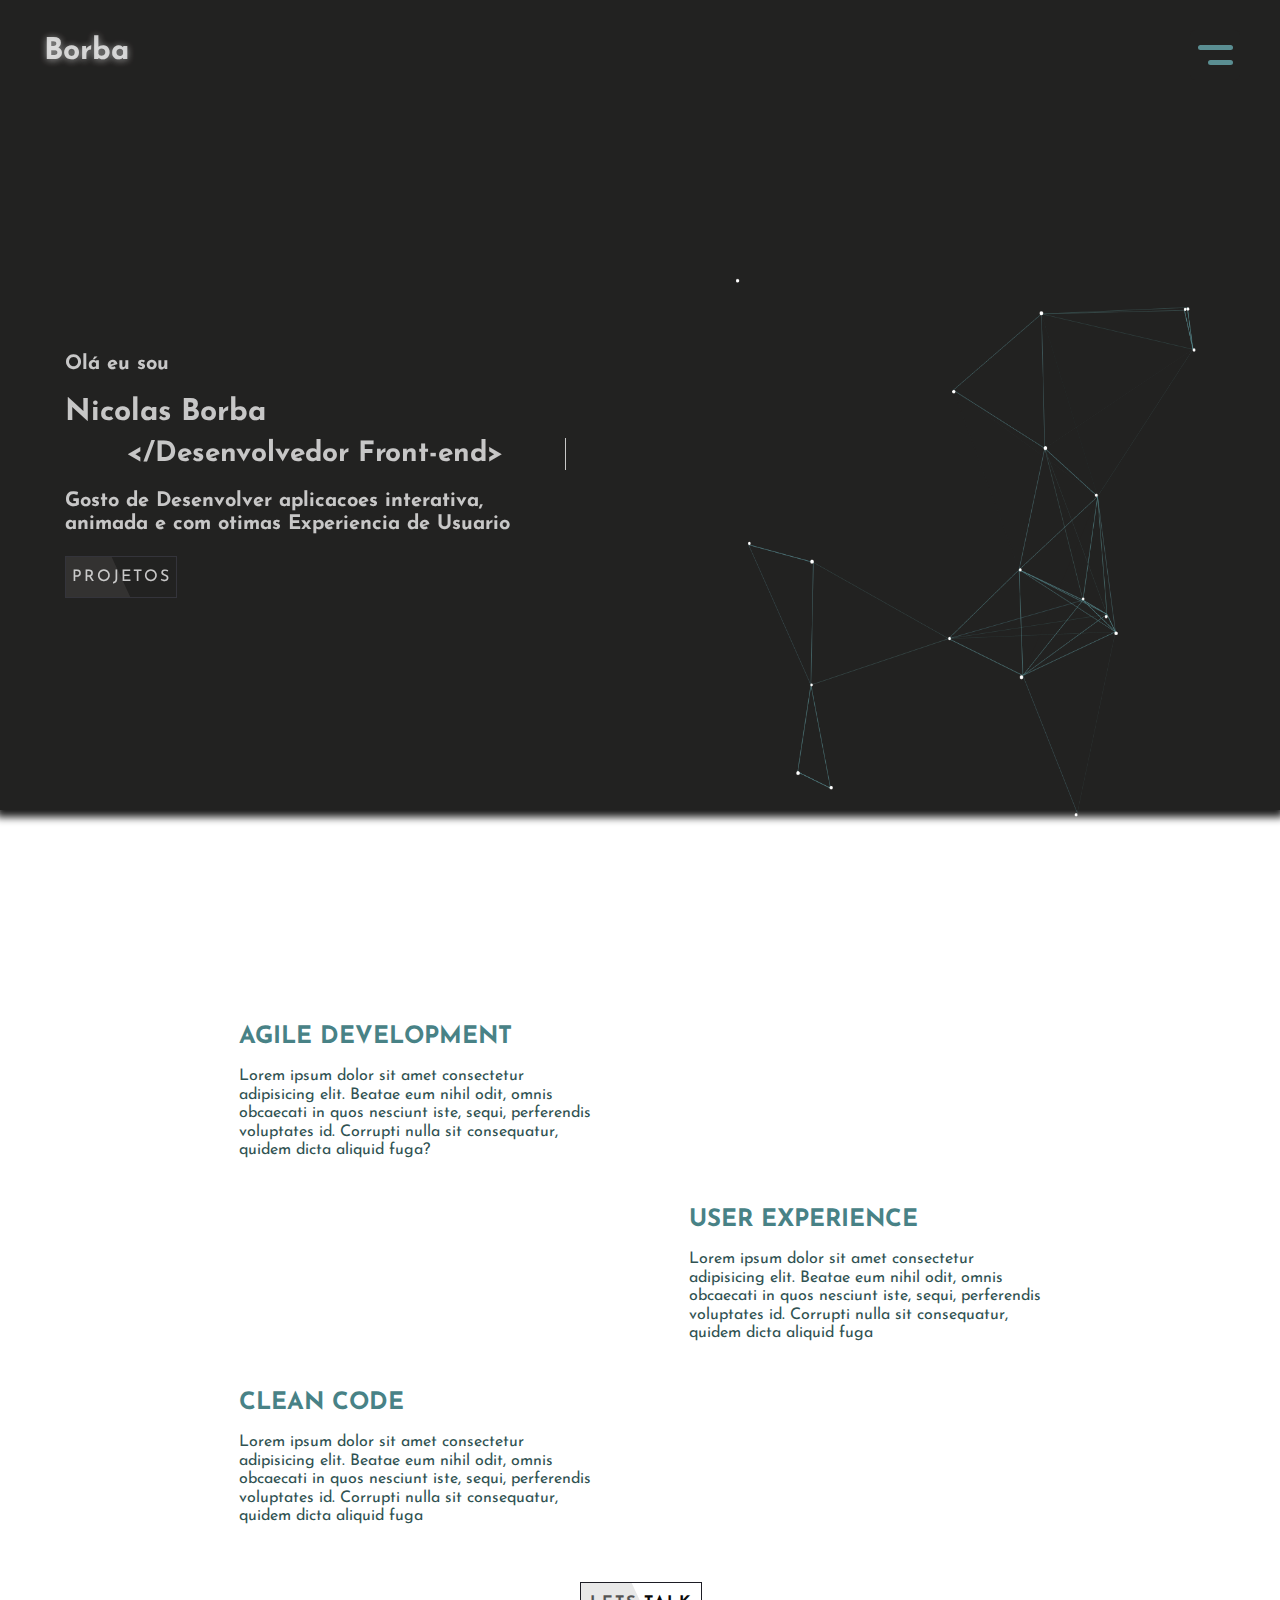
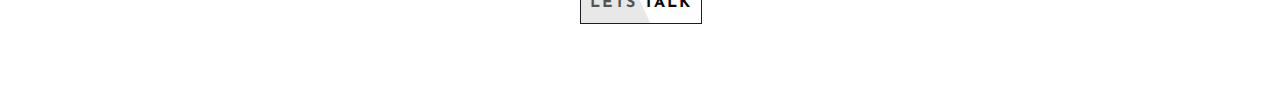
==== commit aa66bc37: "correcao" ====
--- a/index.html
+++ b/index.html
@@ -62,7 +62,7 @@
                     <p>Olá eu sou</p>
                     <h2>Nicolas Borba</h2>
                     <h1 class="line typingAnimation typing">&lt;/Desenvolvedor Front-end> </h1>
-                    <p class="p">Gosto de Desenvolvedor aplicacoes interativa, animada  e com otimas Experiencia de Usuario</p>
+                    <p class="p">Gosto de Desenvolver aplicacoes interativa, animada  e com otimas Experiencia de Usuario</p>
                     <div class="button-container">
                         <a href="#" class="button">
                             <span>Projetos</span>
--- a/css/style.css
+++ b/css/style.css
@@ -33,9 +33,13 @@
     cursor:pointer;
 }
 .menu{
+    background: rgba(255, 255, 255, 0.1);
+    border-radius: 16px;
+    box-shadow: 0 4px 30px rgba(0, 0, 0, 0.1);
+backdrop-filter: blur(5px);
+-webkit-backdrop-filter: blur(5px);
     position: absolute;
     width: 0;
-    background-color: var(--white);
     left: 75%;top: 0;
     margin-top: 0;
     height: 820px;
@@ -59,7 +63,7 @@
    height: 10%;
    align-items: center;
    justify-content: center;
-   transition: 4s ease;
+   transition: .4s ease;
   
 }
 .menu .menu-item:hover {
--- a/css/config/responsive.css
+++ b/css/config/responsive.css
@@ -11,10 +11,10 @@
         width: 100%;
         height: 100vh;
         display: flex;
-        z-index: 200;
+        z-index: 300;
     }
     .hamburguer{
-        z-index: 200;
+        z-index: 400;
     }
 
     .banner .banner__info {
@@ -44,6 +44,9 @@
     right: 0;
     position: absolute;
 }
+.button-container{
+    z-index: 205;
+}
 .list__services{
     display: flex;
     flex-direction: column;
@@ -63,4 +66,17 @@
 .service-tecnologies{
     margin-left: 0;
     text-align: center;
+}
+.service{
+    justify-content: flex-start;
+}
+.service__item{
+    width: auto;
+    width: 100%;
+    flex-wrap: wrap;
+}
+.service__item .content{
+    padding: 2px;
+    height: auto;
+    width: 100%;
 }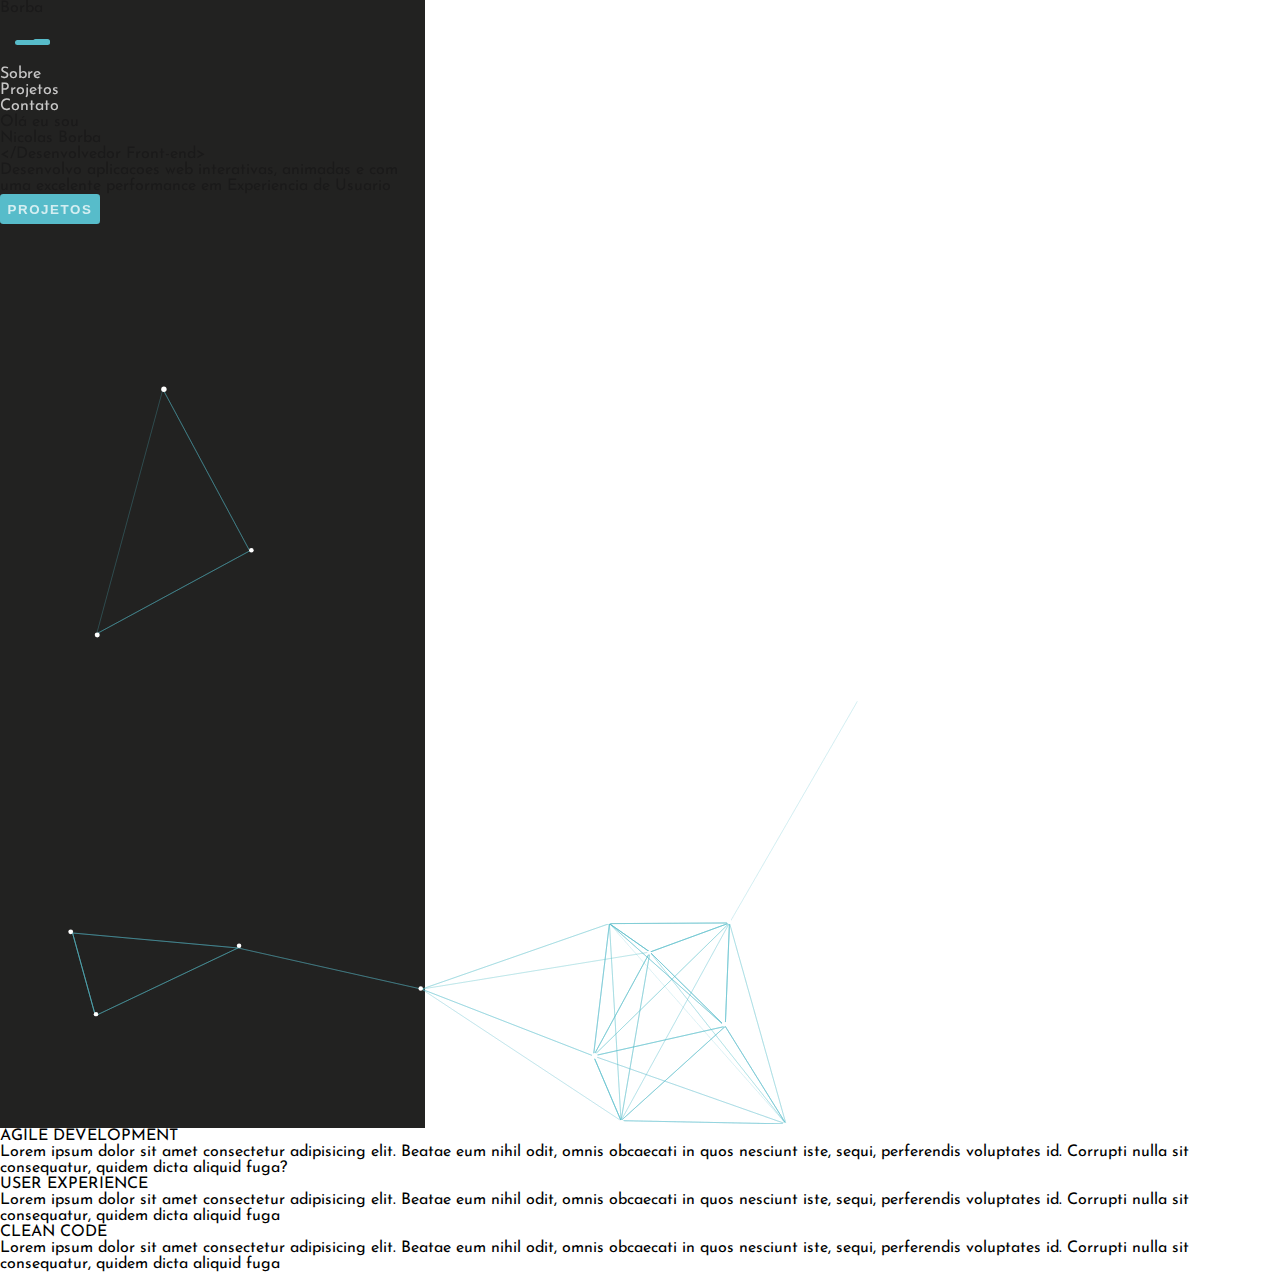
==== commit 7bf6ee86: "Add Sass" ====
--- a/index.html
+++ b/index.html
@@ -4,56 +4,39 @@
     <meta charset="UTF-8">
     <meta http-equiv="X-UA-Compatible" content="IE=edge">
     <meta name="viewport" content="width=device-width, initial-scale=1.0">
+    <!--config-->
+    <link rel="stylesheet" href="src/sass/reset.css">
     <!--font-->
     <link rel="preconnect" href="https://fonts.googleapis.com">
     <link rel="preconnect" href="https://fonts.gstatic.com" crossorigin>
     <link href="https://fonts.googleapis.com/css2?family=Josefin+Sans:ital,wght@0,300;0,400;1,700&display=swap" rel="stylesheet">
-    <!--config-->
-    <link rel="stylesheet" href="css/config/normalize.css">
-    <link rel="stylesheet" href="css/config/reset.css">
-    <link rel="stylesheet" href="css/config/root.css">
 
-    <link rel="stylesheet" href="css/banner.css">
-    <link rel="stylesheet" href="css/banner/canvas.css">
-   
-    <link rel="stylesheet" href="css/services/services.css">
-    <link rel="stylesheet" href="css/services/list__services.css">
-    <link rel="stylesheet" href="css/style.css">
-    <link rel="stylesheet" href="css/config/responsive.css">
+
+    <link rel="stylesheet" href="src/sass/style.css">
     <title>Minimal is my Religion!</title>
 </head>
 <body>
     <div class="background">
+
         <header class="header">
-
-            <div class="logo">Borba
-
-            </div>
-
-
+            <div class="logo">Borba</div>
             <ul class="menu ">
                 <li class="menu-item"><a href="">Sobre</a></li>
                 <li class="menu-item"><a href="">Projetos</a></li>
                 <li class="menu-item"><a href="">Carreira</a></li>
                 <li class="menu-item"><a href="">contato</a></li>
             </ul>
-
-
-            <input type="checkbox" id="hamburguer"></input>
-            
-
-                <label for="hamburguer">
-                    <div class="hamburguer">
-                        
-                    </div>
-                    
-                </label>
-          
-            
-
-
+            <div class="menu-hamburguer">
+                <span class="hamburguer"></span>
+            </div>
+            <div class="menu-mobile">
+                <ul class="list-hamburguer">
+                    <li class="hamburguer-item"><a href="wwww.google.com">Sobre</a> </li>
+                    <li class="hamburguer-item"><a href="">Projetos</a> </li>
+                    <li class="hamburguer-item"><a href="">Contato</a> </li>
+                </ul>
+            </div>
         </header>
-
 
 
         <section class="banner">
@@ -62,12 +45,8 @@
                     <p>Olá eu sou</p>
                     <h2>Nicolas Borba</h2>
                     <h1 class="line typingAnimation typing">&lt;/Desenvolvedor Front-end> </h1>
-                    <p class="p">Gosto de Desenvolver aplicacoes interativa, animada  e com otimas Experiencia de Usuario</p>
-                    <div class="button-container">
-                        <a href="#" class="button">
-                            <span>Projetos</span>
-                        </a>
-                    </div>
+                    <p class="p">Desenvolvo aplicacoes web interativas, animadas e com uma excelente performance em Experiencia de Usuario</p>
+                    <button>Projetos</button>
                 </div>
             </div>
            
--- a/src/sass/style.css
+++ b/src/sass/style.css
@@ -0,0 +1,186 @@
+/* Variables*/
+/* Components*/
+html {
+  list-style-type: none;
+  text-decoration: none;
+  font-family: "Josefin Sans", sans-serif;
+}
+
+button {
+  width: 100px;
+  height: 30px;
+  text-transform: uppercase;
+  background-color: #45b5c4;
+  z-index: 100;
+  border-radius: 0.2rem;
+  color: rgba(255, 255, 255, 0.75);
+  font-weight: 700;
+  letter-spacing: 0.1rem;
+  border: none;
+  transition: all 0.4s;
+}
+button:hover {
+  cursor: pointer;
+  background-color: #1693a5;
+}
+
+.menu-hamburguer {
+  z-index: 99999;
+  width: 50px;
+  height: 50px;
+  display: flex;
+  align-items: center;
+  justify-content: flex-end;
+  margin-right: 30px;
+}
+.menu-hamburguer .hamburguer {
+  position: absolute;
+  border-radius: 0.2rem;
+  width: 17.5px;
+  height: 5px;
+  background: #45b5c4;
+  transition: 1s ease;
+}
+.menu-hamburguer:after {
+  content: "";
+  border-radius: 0.2rem;
+  width: 35px;
+  height: 5px;
+  position: absolute;
+  top: 40px;
+  background: #45b5c4;
+  transition: 1s ease;
+}
+
+.menu-active .hamburguer {
+  transform: rotate(-225deg);
+  width: 35px;
+  top: 10%;
+}
+.menu-active::after {
+  transform: rotate(225deg);
+  top: 10%;
+}
+
+a {
+  color: rgba(255, 255, 255, 0.75);
+  text-decoration: none;
+}
+
+@media (max-width: 900px) {
+  .header {
+    height: 70px;
+    display: flex;
+    justify-content: space-between;
+    align-items: center;
+  }
+  .header #hamburguer {
+    display: none;
+  }
+  .header .logo {
+    color: rgba(255, 255, 255, 0.75);
+    font-size: 20px;
+    padding-left: 30px;
+    font-weight: bolder;
+    text-transform: uppercase;
+  }
+  .header .menu {
+    display: flex;
+  }
+}
+/*mobile*/
+/* Responsive */
+.background {
+  background-color: #0a0908;
+  opacity: 0.9;
+  width: 425px;
+}
+.background .header {
+  width: 425px;
+}
+.background .header .menu {
+  display: none;
+}
+
+@media (max-width: 425px) {
+  .header {
+    width: 425px;
+    padding-top: 20px;
+  }
+  .header .menu-mobile {
+    height: 100vh;
+    width: 425px;
+    background: rgba(255, 255, 255, 0.1);
+    backdrop-filter: blur(2px);
+    display: flex;
+    color: rgba(255, 255, 255, 0.75);
+    position: absolute;
+    top: 0;
+    bottom: 0;
+    display: none;
+    transition: 0.1s;
+  }
+  .header .menu-mobile-activy {
+    display: flex;
+    align-items: center;
+    justify-content: center;
+    z-index: 555;
+  }
+  .menu-mobile .list-hamburguer {
+    height: 200px;
+    display: flex;
+    flex-direction: column;
+    justify-content: space-between;
+    text-align: center;
+  }
+}
+@media (max-width: 425px) {
+  .banner {
+    width: 425px;
+  }
+  .banner .banner__info {
+    display: flex;
+    position: absolute;
+    z-index: 200;
+    height: 80vh;
+    justify-content: center;
+    align-items: center;
+    opacity: 1;
+    transition: 0.4s;
+  }
+  .banner .banner__info .titulo {
+    height: 300px;
+    display: flex;
+    flex-direction: column;
+    align-items: center;
+    justify-content: center;
+    text-align: center;
+    color: rgba(255, 255, 255, 0.75);
+    font-weight: bolder;
+  }
+  .banner .banner__info .titulo h1 {
+    padding-top: 15px;
+  }
+  .banner .banner__info .titulo h2 {
+    padding-top: 15px;
+    font-size: 30px;
+  }
+  .banner .banner__info .titulo .p {
+    padding-top: 30px;
+    font-size: 13px;
+  }
+  .banner .banner__info .titulo button {
+    margin-top: 50px;
+  }
+  .banner .info-active {
+    opacity: 0;
+    z-index: -1;
+  }
+  .banner .net-particle #canvas {
+    width: 425px;
+    position: relative;
+    z-index: 1;
+  }
+}
+
+/*# sourceMappingURL=style.css.map */
